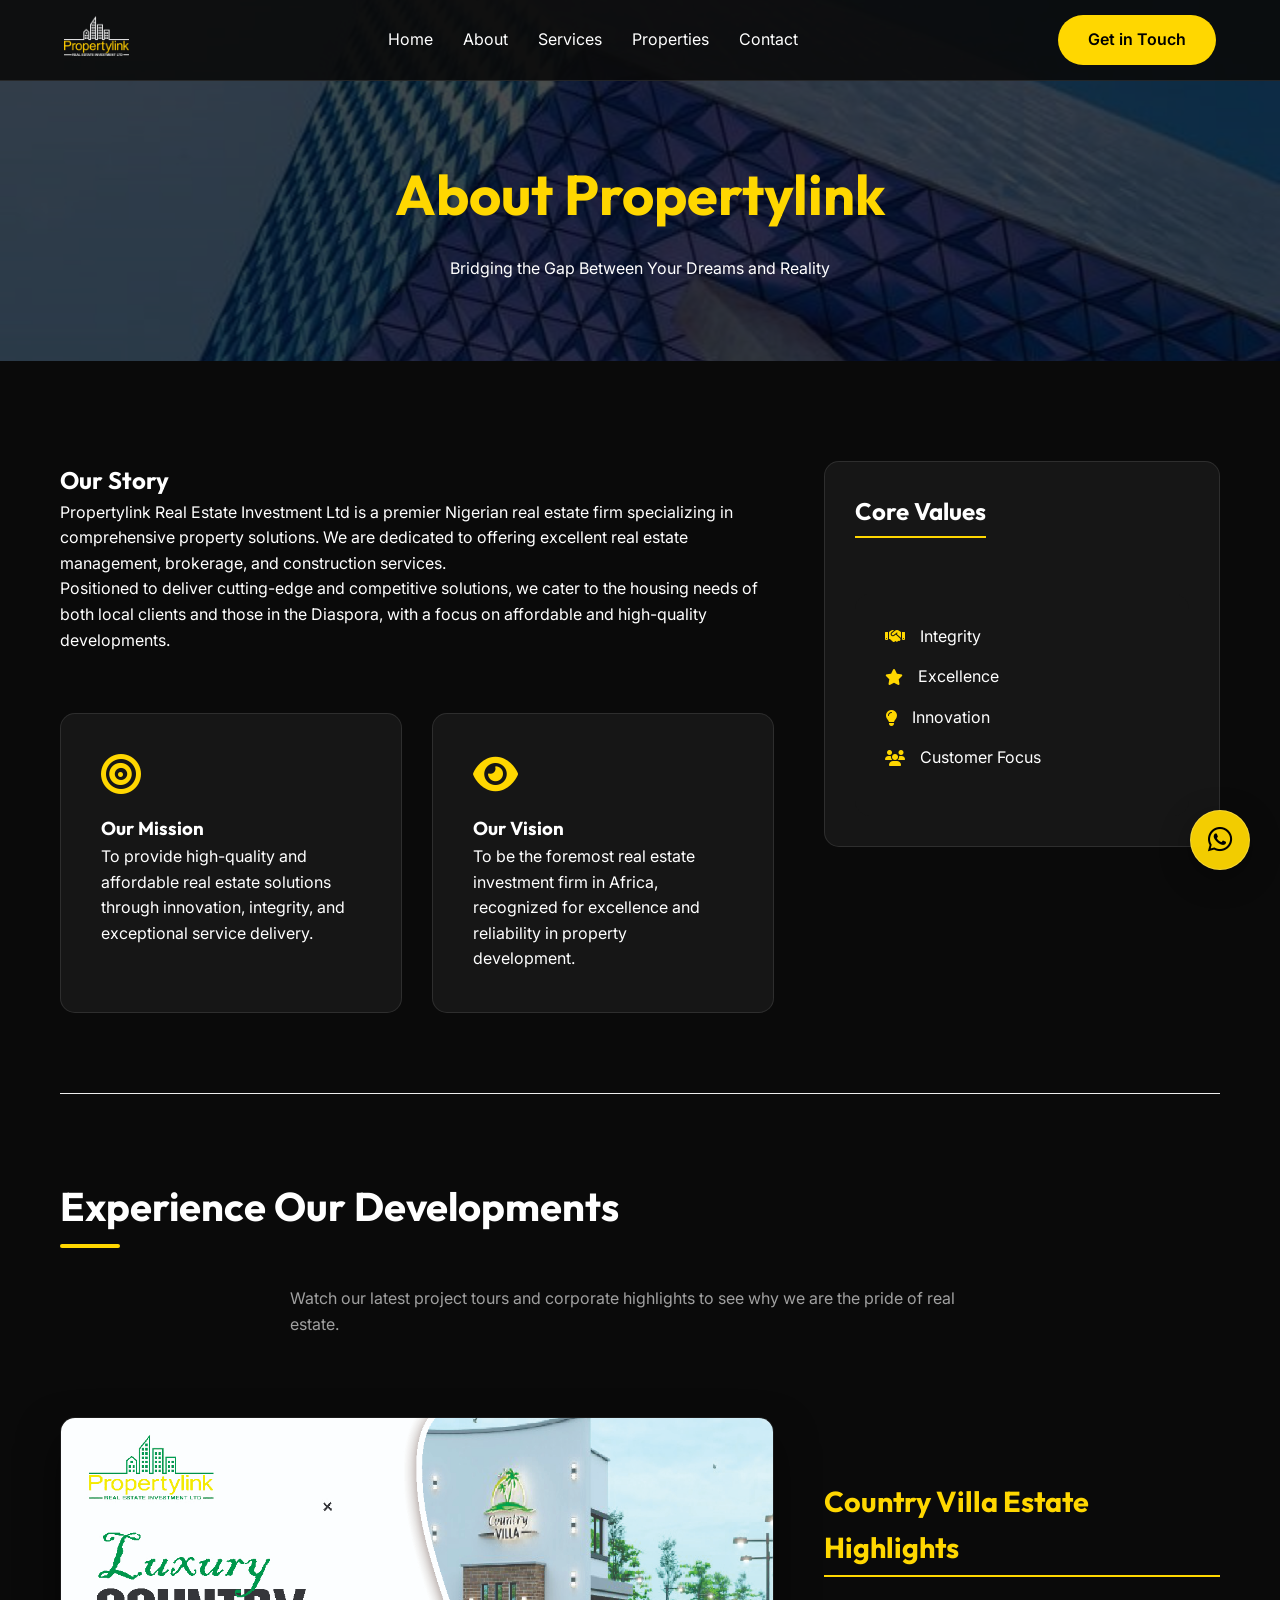
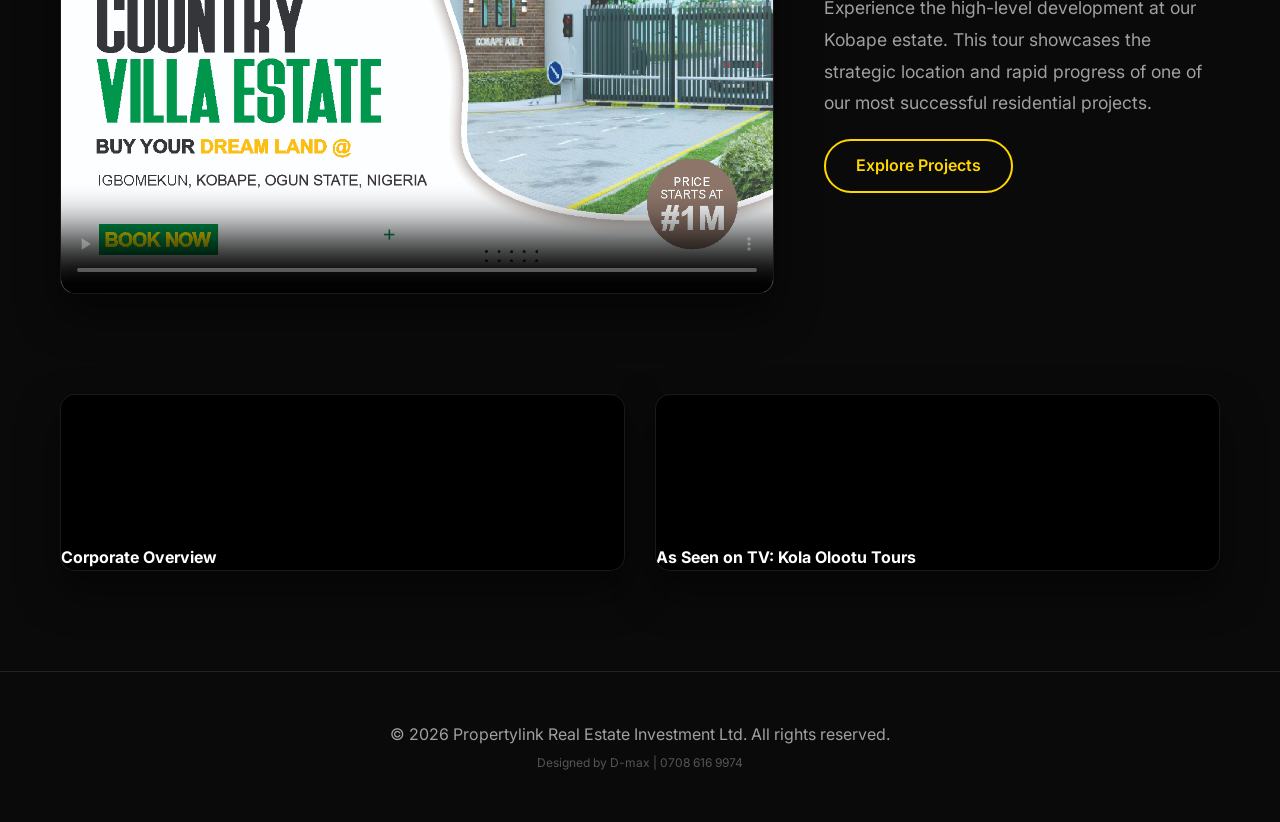
==== about.html @ a530e8f0 "feat: create dedicated about page and update site-wide navigation links" ====
<!DOCTYPE html>
<html lang="en">
<head>
    <meta charset="UTF-8">
    <meta name="viewport" content="width=device-width, initial-scale=1.0">
    <title>About Us | Propertylink Real Estate Investment Ltd</title>
    <link rel="icon" type="image/png" href="img/logo.png">
    <link rel="stylesheet" href="style.css">
    <link rel="stylesheet" href="https://cdnjs.cloudflare.com/ajax/libs/font-awesome/6.4.0/css/all.min.css">
</head>
<body>

    <!-- Navigation -->
    <nav class="scrolled">
        <div class="logo">
            <a href="index.html"><img src="img/logo.png" alt="Propertylink Logo"></a>
        </div>
        <ul class="nav-links">
            <li class="close-menu" id="close-menu" style="display: none; position: absolute; top: 20px; right: 8%; font-size: 2rem; cursor: pointer; color: var(--primary);"><i class="fas fa-times"></i></li>
            <li><a href="index.html">Home</a></li>
            <li><a href="about.html">About</a></li>
            <li><a href="services.html">Services</a></li>
            <li><a href="properties.html">Properties</a></li>
            <li><a href="contact.html">Contact</a></li>
        </ul>
        <div class="hamburger" id="hamburger">
            <div class="bar"></div>
            <div class="bar"></div>
            <div class="bar"></div>
        </div>
        <a href="contact.html" class="btn btn-primary">Get in Touch</a>
    </nav>

    <!-- Header -->
    <header class="property-details-header" style="background: linear-gradient(rgba(0,0,0,0.7), rgba(0,0,0,0.7)), url('img/about-img-1-po4y7pq1li1yp1z7nmkk5c486qqj6qu2iunx93efc0.jpg'); background-size: cover; background-position: center;">
        <div class="container text-center">
            <h1>About Propertylink</h1>
            <p>Bridging the Gap Between Your Dreams and Reality</p>
        </div>
    </header>

    <!-- About Content -->
    <section class="about-section">
        <div class="container">
            <div class="details-grid">
                <div class="details-main">
                    <h2>Our Story</h2>
                    <p>Propertylink Real Estate Investment Ltd is a premier Nigerian real estate firm specializing in comprehensive property solutions. We are dedicated to offering excellent real estate management, brokerage, and construction services.</p>
                    <p>Positioned to deliver cutting-edge and competitive solutions, we cater to the housing needs of both local clients and those in the Diaspora, with a focus on affordable and high-quality developments.</p>
                    
                    <div class="mission-vision">
                        <div class="mv-card">
                            <i class="fas fa-bullseye"></i>
                            <h3>Our Mission</h3>
                            <p>To provide high-quality and affordable real estate solutions through innovation, integrity, and exceptional service delivery.</p>
                        </div>
                        <div class="mv-card">
                            <i class="fas fa-eye"></i>
                            <h3>Our Vision</h3>
                            <p>To be the foremost real estate investment firm in Africa, recognized for excellence and reliability in property development.</p>
                        </div>
                    </div>
                </div>
                <div class="details-sidebar">
                    <div class="sidebar-card">
                        <h3>Core Values</h3>
                        <ul class="amenities-list" style="display: block;">
                            <li class="amenity-item" style="margin-bottom: 15px;"><i class="fas fa-handshake"></i> Integrity</li>
                            <li class="amenity-item" style="margin-bottom: 15px;"><i class="fas fa-star"></i> Excellence</li>
                            <li class="amenity-item" style="margin-bottom: 15px;"><i class="fas fa-lightbulb"></i> Innovation</li>
                            <li class="amenity-item" style="margin-bottom: 15px;"><i class="fas fa-users"></i> Customer Focus</li>
                        </ul>
                    </div>
                </div>
            </div>

            <hr style="margin: 80px 0; border: 0; border-top: 1px solid #eee;">

            <div class="text-center">
                <h2 class="section-title">Experience Our Developments</h2>
                <p style="color: var(--text-muted); max-width: 700px; margin: 0 auto 40px;">Watch our latest project tours and corporate highlights to see why we are the pride of real estate.</p>
            </div>

            <!-- Featured Video Section -->
            <div class="details-grid" style="align-items: center; margin-bottom: 60px;">
                <div class="details-main" style="margin-bottom: 0;">
                    <div class="video-container">
                        <video width="100%" height="auto" controls poster="img/PROPERTY LINK_kobape.jpg.jpeg">
                            <source src="COUNTRY_VILLA_ESTATE,KOBAPE,OGUN_STATEThe_estate_is_situated_at_Igbomekun,_Kobape,_which_is_abou.mp4" type="video/mp4">
                            Your browser does not support the video tag.
                        </video>
                    </div>
                </div>
                <div class="details-sidebar">
                    <div class="sidebar-card" style="background: transparent; border: none; padding: 0;">
                        <h3 style="color: var(--primary); font-size: 1.8rem; margin-bottom: 15px;">Country Villa Estate Highlights</h3>
                        <p style="color: var(--text-muted); font-size: 1.1rem; line-height: 1.8;">Experience the high-level development at our Kobape estate. This tour showcases the strategic location and rapid progress of one of our most successful residential projects.</p>
                        <a href="properties.html" class="btn btn-outline" style="margin-top: 20px;">Explore Projects</a>
                    </div>
                </div>
            </div>

            <!-- YouTube Video Series -->
            <div class="video-grid">
                <div class="video-container">
                    <div class="video-wrapper">
                        <iframe src="https://www.youtube.com/embed/Yn1Yk_mS8jI" title="Propertylink Corporate Overview" frameborder="0" allow="accelerometer; autoplay; clipboard-write; encrypted-media; gyroscope; picture-in-picture; web-share" allowfullscreen></iframe>
                    </div>
                    <div class="video-info-tray">
                        <h4>Corporate Overview</h4>
                    </div>
                </div>
                <div class="video-container">
                    <div class="video-wrapper">
                        <iframe src="https://www.youtube.com/embed/videoseries?list=PLR8yYfFpUeAnW1Oof8m7oF8_rEq7qf_oD" title="Kola Olootu Visits Peniel Coast" frameborder="0" allow="accelerometer; autoplay; clipboard-write; encrypted-media; gyroscope; picture-in-picture; web-share" allowfullscreen></iframe>
                    </div>
                    <div class="video-info-tray">
                        <h4>As Seen on TV: Kola Olootu Tours</h4>
                    </div>
                </div>
            </div>
        </div>
    </section>

    <!-- Footer -->
    <footer>
        <p>&copy; 2026 Propertylink Real Estate Investment Ltd. All rights reserved.</p>
        <p style="font-size: 0.75rem; margin-top: 5px; color: #555;">Designed by <a href="tel:07086169974" style="color: inherit; text-decoration: none;">D-max | 0708 616 9974</a></p>
    </footer>

    <!-- WhatsApp Button -->
    <a href="https://wa.me/2348102350235" class="whatsapp-float" target="_blank">
        <i class="fab fa-whatsapp"></i>
        <span class="tooltip">Chat with us!</span>
    </a>

    <!-- Navbar Script -->
    <script>
        const hamburger = document.getElementById('hamburger');
        const closeMenu = document.getElementById('close-menu');
        const navLinks = document.querySelector('.nav-links');

        hamburger.addEventListener('click', () => {
            navLinks.classList.add('active');
            hamburger.classList.add('active');
        });

        closeMenu.addEventListener('click', () => {
            navLinks.classList.remove('active');
            hamburger.classList.remove('active');
        });
    </script>
</body>
</html>
---- style.css ----
@import url('https://fonts.googleapis.com/css2?family=Inter:wght@300;400;500;600;700&family=Outfit:wght@300;400;500;600;700&display=swap');

:root {
    /* Colors */
    --primary: #FFD700; /* Propertylink Yellow */
    --primary-dark: #ccac00;
    --bg-dark: #0a0a0a;
    --bg-card: #161616;
    --text-main: #ffffff;
    --text-muted: #a0a0a0;
    --accent: #FFD700;
    --glass: rgba(255, 255, 255, 0.05);
    --glass-border: rgba(255, 255, 255, 0.1);
    
    /* Spacing */
    --section-padding: 100px 5%;
    --border-radius: 15px;
    
    /* Transitions */
    --transition: all 0.3s cubic-bezier(0.4, 0, 0.2, 1);
}

* {
    margin: 0;
    padding: 0;
    box-sizing: border-box;
    font-family: 'Inter', sans-serif;
}

html {
    scroll-behavior: smooth;
}

body {
    background-color: var(--bg-dark);
    color: var(--text-main);
    line-height: 1.6;
    overflow-x: hidden;
    width: 100%;
}

h1, h2, h3 {
    font-family: 'Outfit', sans-serif;
    font-weight: 700;
}

a {
    text-decoration: none;
    color: inherit;
    transition: var(--transition);
}

ul {
    list-style: none;
}

/* Utilities */
.hamburger {
    display: none;
    flex-direction: column;
    justify-content: space-between;
    width: 25px;
    height: 18px;
    cursor: pointer;
    z-index: 1001; /* Standardized z-index */
    position: relative;
}

.hamburger .bar {
    width: 100%;
    height: 2px;
    background-color: var(--primary);
    border-radius: 4px;
    transition: 0.3s ease;
}

.hamburger.active .bar {
    background-color: #fff; /* Switch to white when menu is open */
}

.hamburger.active .bar:nth-child(1) {
    transform: translateY(9px) rotate(45deg);
}

.hamburger.active .bar:nth-child(2) {
    opacity: 0;
}

.hamburger.active .bar:nth-child(3) {
    transform: translateY(-9px) rotate(-45deg);
}

.container {
    max-width: 1200px;
    margin: 0 auto;
    padding: 0 20px;
}

.section-title {
    font-size: 2.5rem;
    margin-bottom: 3rem;
    position: relative;
    display: inline-block;
}

.section-title::after {
    content: '';
    position: absolute;
    bottom: -10px;
    left: 0;
    width: 60px;
    height: 4px;
    background: var(--primary);
    border-radius: 2px;
}

.btn {
    padding: 12px 30px;
    border-radius: 50px;
    font-weight: 600;
    cursor: pointer;
    display: inline-block;
    transition: var(--transition);
    border: none;
}

.btn-primary {
    background: var(--primary);
    color: #000;
}

.btn-primary:hover {
    background: var(--primary-dark);
    transform: translateY(-2px);
    box-shadow: 0 10px 20px rgba(255, 215, 0, 0.2);
}

.btn-outline {
    border: 2px solid var(--primary);
    color: var(--primary);
    background: transparent;
}

.btn-outline:hover {
    background: var(--primary);
    color: #000;
}

/* Glassmorphism */
.glass-card {
    background: var(--glass);
    backdrop-filter: blur(10px);
    border: 1px solid var(--glass-border);
    border-radius: var(--border-radius);
    padding: 30px;
}

/* Navbar */
nav {
    position: fixed;
    top: 0;
    left: 0;
    width: 100%;
    padding: 20px 5%;
    display: flex;
    justify-content: space-between;
    align-items: center;
    z-index: 1000;
    transition: var(--transition);
}

nav.scrolled {
    background: rgba(10, 10, 10, 0.9);
    padding: 15px 5%;
    border-bottom: 1px solid var(--glass-border);
}

.logo img {
    height: 40px;
}

.nav-links {
    display: flex;
    gap: 30px;
}

.nav-links a:hover {
    color: var(--primary);
}

/* Hamburger Menu Icon */
.hamburger {
    display: none;
    cursor: pointer;
    flex-direction: column;
    gap: 5px;
    z-index: 1001;
}

.hamburger .bar {
    width: 25px;
    height: 3px;
    background-color: var(--text-main);
    transition: var(--transition);
}

/* Hamburger Animation to X */
.hamburger.active .bar:nth-child(1) {
    transform: translateY(8px) rotate(45deg);
}

.hamburger.active .bar:nth-child(2) {
    opacity: 0;
}

.hamburger.active .bar:nth-child(3) {
    transform: translateY(-8px) rotate(-45deg);
}

/* Hero Section */
.hero {
    height: 100vh;
    background: linear-gradient(rgba(0,0,0,0.4), rgba(0,0,0,0.4)), url('img/hero_lagos_waterfront.jpg');
    background-size: cover;
    background-position: center;
    display: flex;
    align-items: center;
    justify-content: center;
    text-align: center;
    padding: 0 5%;
}

.hero-content {
    max-width: 800px;
}

.hero h1 {
    font-size: 4rem;
    margin-bottom: 1.5rem;
    line-height: 1.1;
}

.hero p {
    font-size: 1.2rem;
    color: #f0f0f0;
    margin-bottom: 2rem;
}

.hero-btns {
    display: flex;
    gap: 20px;
    justify-content: center;
}

/* Stats Bar */
.stats {
    background: #1a1a1a;
    padding: 60px 5%;
    color: #fff;
    text-align: center;
}

.stats-grid {
    display: grid;
    grid-template-columns: repeat(auto-fit, minmax(200px, 1fr));
    gap: 30px;
}

.stat-item {
    padding: 20px;
}

.stat-number {
    font-size: 3rem;
    color: var(--primary); /* Using the existing yellow-gold as the orange accent requested */
    margin-bottom: 5px;
    font-family: 'Outfit', sans-serif;
}

.stat-label {
    font-size: 1.1rem;
    color: #f0f0f0;
    text-transform: uppercase;
    letter-spacing: 1px;
    font-weight: 500;
}

/* About Section */
.about {
    padding: var(--section-padding);
    display: grid;
    grid-template-columns: 1fr 1fr;
    gap: 60px;
    align-items: center;
}

.about-img {
    border-radius: var(--border-radius);
    overflow: hidden;
    position: relative;
}

.about-img img {
    width: 100%;
    display: block;
    transition: var(--transition);
}

.about-img:hover img {
    transform: scale(1.05);
}

.about-text h2 {
    font-size: 2.5rem;
    margin-bottom: 1.5rem;
}

.about-text p {
    color: var(--text-muted);
    margin-bottom: 1.5rem;
}

/* Services Section */
.services {
    padding: var(--section-padding);
    background: #0f0f0f;
}

.services-grid {
    display: grid;
    grid-template-columns: repeat(auto-fit, minmax(300px, 1fr));
    gap: 30px;
}

.service-card {
    padding: 40px;
    background: var(--bg-card);
    border-radius: var(--border-radius);
    border: 1px solid transparent;
    transition: var(--transition);
}

.service-card:hover {
    border-color: var(--primary);
    transform: translateY(-10px);
}

.service-card i {
    font-size: 2.5rem;
    color: var(--primary);
    margin-bottom: 1.5rem;
}

.service-card h3 {
    margin-bottom: 1rem;
}

.service-card p {
    color: var(--text-muted);
}

/* Featured Section */
.featured {
    padding: var(--section-padding);
}

.property-grid {
    display: grid;
    grid-template-columns: repeat(auto-fit, minmax(300px, 1fr));
    gap: 30px;
    width: 100%;
}

.property-card {
    background: var(--bg-card);
    border-radius: var(--border-radius);
    overflow: hidden;
    transition: var(--transition);
}

.property-card:hover {
    transform: translateY(-5px);
}

.property-card img {
    width: 100%;
    height: 250px;
    object-fit: cover;
    object-position: center;
}

.property-card img.flyer-img {
    object-fit: contain;
    background: #000;
}

.property-info {
    padding: 25px;
}

.property-info h3 {
    margin-bottom: 10px;
}

.property-info p {
    color: var(--text-muted);
    font-size: 0.9rem;
    margin-bottom: 15px;
}

.property-meta {
    display: flex;
    justify-content: space-between;
    border-top: 1px solid var(--glass-border);
    padding-top: 15px;
    color: var(--primary);
    font-weight: 600;
}

/* Neighborhoods Section */
.neighborhoods {
    padding: var(--section-padding);
}

.neighborhood-grid {
    display: grid;
    grid-template-columns: repeat(3, 1fr);
    gap: 20px;
    height: 500px;
}

.neighborhood-item {
    position: relative;
    border-radius: var(--border-radius);
    overflow: hidden;
}

.neighborhood-item img {
    width: 100%;
    height: 100%;
    object-fit: cover;
    transition: var(--transition);
}

.neighborhood-overlay {
    position: absolute;
    inset: 0;
    background: linear-gradient(to top, rgba(0,0,0,0.8), transparent);
    display: flex;
    flex-direction: column;
    justify-content: flex-end;
    padding: 30px;
    opacity: 0.8;
    transition: var(--transition);
}

.neighborhood-item:hover .neighborhood-overlay {
    opacity: 1;
}

.neighborhood-item:hover img {
    transform: scale(1.1);
}

/* Contact Section */
.contact {
    padding: var(--section-padding);
    background: #0f0f0f;
}

.contact-container {
    display: grid;
    grid-template-columns: 1fr 1fr;
    gap: 60px;
}

.contact-info h2 {
    margin-bottom: 2rem;
}

.contact-item {
    display: flex;
    gap: 20px;
    margin-bottom: 30px;
}

.contact-item i {
    color: var(--primary);
    font-size: 1.5rem;
}

.contact-form form {
    display: grid;
    gap: 20px;
}

.contact-form input, .contact-form textarea,
.sidebar-card input, .sidebar-card textarea {
    width: 100%;
    padding: 15px;
    background: #1a1a1a;
    border: 1px solid var(--glass-border);
    border-radius: 8px;
    color: #ffffff;
    outline: none;
    transition: var(--transition);
    font-size: 1rem;
    margin-bottom: 20px;
    display: block;
}

.contact-form input::placeholder, .contact-form textarea::placeholder,
.sidebar-card input::placeholder, .sidebar-card textarea::placeholder {
    color: #888;
}

.contact-form input:focus, .contact-form textarea:focus,
.sidebar-card input:focus, .sidebar-card textarea:focus {
    border-color: var(--primary);
    background: #222;
}

.sidebar-card .btn-primary {
    width: 100%;
    margin-top: 10px;
}

/* Floating WhatsApp Button - Refined to match theme */
.whatsapp-float {
    position: fixed;
    bottom: 30px;
    right: 30px;
    background: rgba(255, 215, 0, 0.95); /* Propertylink Yellow with slight transparency */
    color: #000; /* Contrast with yellow */
    width: 60px;
    height: 60px;
    border-radius: 50%;
    text-align: center;
    font-size: 28px;
    box-shadow: 0 8px 32px rgba(0, 0, 0, 0.3);
    z-index: 9999;
    display: flex;
    align-items: center;
    justify-content: center;
    transition: var(--transition);
    text-decoration: none;
    border: 1px solid rgba(255, 255, 255, 0.2);
    backdrop-filter: blur(5px);
}

.whatsapp-float i {
    color: #000; /* Keeping it thematic over brand-specific green */
}

.whatsapp-float:hover {
    transform: scale(1.1) translateY(-5px);
    background: var(--primary);
    box-shadow: 0 12px 40px rgba(255, 215, 0, 0.4);
}

.map-container {
    margin-top: 50px;
    width: 100%;
}

.map-container iframe {
    width: 100%;
    display: block;
}

/* Footer */
footer {
    padding: 50px 5%;
    text-align: center;
    border-top: 1px solid var(--glass-border);
    color: var(--text-muted);
}

.whatsapp-float .tooltip {
    visibility: hidden;
    width: 140px;
    background-color: #333;
    color: #fff;
    text-align: center;
    border-radius: 6px;
    padding: 8px 12px;
    position: absolute;
    z-index: 10000;
    bottom: 125%;
    right: 0;
    opacity: 0;
    transition: opacity 0.3s;
    font-size: 14px;
    font-family: 'Inter', sans-serif;
    pointer-events: none;
    box-shadow: 0 5px 15px rgba(0,0,0,0.3);
}

.whatsapp-float .tooltip::after {
    content: "";
    position: absolute;
    top: 100%;
    right: 20px;
    border-width: 5px;
    border-style: solid;
    border-color: #333 transparent transparent transparent;
}

.whatsapp-float:hover .tooltip {
    visibility: visible;
    opacity: 1;
}

@keyframes bounce {
    0%, 20%, 50%, 80%, 100% {transform: translateY(0);}
    40% {transform: translateY(-10px);}
    60% {transform: translateY(-5px);}
}

/* Responsive CSS */
@media (max-width: 768px) {
    nav {
        padding: 15px 8%;
    }

    .hamburger {
        display: flex;
        flex-direction: column;
        justify-content: space-between;
        margin-right: 0;
    }

    .nav-links {
        position: fixed;
        right: -100%;
        top: 0;
        width: 100%; /* Take full width on mobile for cleaner feel */
        height: 100vh;
        background-color: #0a0a0a;
        flex-direction: column;
        align-items: center;
        justify-content: center;
        transition: 0.4s ease;
        z-index: 10000;
        padding: 50px 0;
    }

    .nav-links.active {
        right: 0;
    }

    .close-menu {
        display: block !important;
    }

    .nav-links li {
        margin: 20px 0;
    }

    nav .btn {
        display: none; /* Hide button on mobile to save space, or move it inside nav-links */
    }

    .hero h1 {
        font-size: 2.5rem;
    }

    .hero-btns {
        flex-direction: column;
        gap: 15px;
        align-items: center;
    }

    .about, .contact-container {
        grid-template-columns: 1fr;
        gap: 40px;
    }

    .property-grid {
        grid-template-columns: 1fr;
        gap: 20px;
    }

    .neighborhood-grid {
        grid-template-columns: 1fr;
        height: auto;
    }

    .neighborhood-item {
        height: 300px;
    }
}

@media (max-width: 480px) {
    .hero h1 {
        font-size: 2rem;
    }

    .section-title {
        font-size: 1.8rem;
    }

    .stats {
        padding: 40px 5%;
    }

    .stats-grid {
        grid-template-columns: 1fr;
        gap: 25px;
    }

    .stat-number {
        font-size: 2.2rem;
    }

    .stat-label {
        font-size: 0.9rem;
    }

    .service-card {
        padding: 30px 20px;
    }

    .property-grid {
        grid-template-columns: 1fr;
        gap: 15px;
    }

    .property-card img {
        height: 200px;
    }

    .contact-container {
        gap: 30px;
    }

    .map-container {
        margin-top: 30px;
    }
}

/* Property Detail Page Styles */
.property-details-header {
    padding-top: 150px;
    padding-bottom: 80px;
    background: linear-gradient(rgba(0,0,0,0.7), rgba(0,0,0,0.7)), url('hero_lagos_waterfront.jpg');
    background-size: cover;
    background-position: center;
    text-align: center;
}

.property-details-header h1 {
    font-size: clamp(2rem, 5vw, 3.5rem);
    margin-bottom: 1rem;
    color: var(--primary);
}

.breadcrumb {
    color: var(--text-muted);
    font-size: 0.9rem;
}

.breadcrumb a {
    color: var(--primary);
    margin-right: 5px;
}

.property-details-content {
    padding: 80px 5%;
}

.details-grid {
    display: grid;
    grid-template-columns: 1.8fr 1fr;
    gap: 50px;
}

.details-main img {
    width: 100%;
    max-height: 600px;
    object-fit: contain;
    background: #000;
    border-radius: var(--border-radius);
    margin-bottom: 30px;
    box-shadow: 0 20px 40px rgba(0,0,0,0.3);
}

.details-info h2 {
    margin-bottom: 1.5rem;
    font-size: 2rem;
}

.details-info p {
    margin-bottom: 1.5rem;
    color: var(--text-muted);
    font-size: 1.1rem;
}

.amenities-list {
    display: grid;
    grid-template-columns: repeat(auto-fit, minmax(180px, 1fr));
    gap: 20px;
    margin-top: 2rem;
    background: var(--bg-card);
    padding: 30px;
    border-radius: var(--border-radius);
}

.amenity-item {
    display: flex;
    align-items: center;
    gap: 15px;
    color: var(--text-main);
}

.amenity-item i {
    color: var(--primary);
}

.details-sidebar {
    display: flex;
    flex-direction: column;
    gap: 30px;
}

.sidebar-card {
    background: var(--bg-card);
    border-radius: var(--border-radius);
    padding: 30px;
    border: 1px solid var(--glass-border);
}

.sidebar-card h3 {
    margin-bottom: 1.5rem;
    font-size: 1.5rem;
    border-bottom: 2px solid var(--primary);
    display: inline-block;
    padding-bottom: 5px;
}

.map-card iframe {
    width: 100%;
    height: 350px;
    border-radius: 8px;
    border: none;
    margin-top: 10px;
}

.price-tag {
    font-size: 2rem;
    color: var(--primary);
    font-weight: 700;
    margin-bottom: 1rem;
}

/* Formspree redirect prevention or styles */
.contact-form .btn-primary {
    width: 100%;
}

@media (max-width: 991px) {
    .details-grid { grid-template-columns: 1fr; }
    .property-details-header { padding-top: 120px; }
}

/* About Page Dedicated Styles */
.about-section {
    padding: 100px 0;
    background: var(--bg-dark);
}

.video-container {
    margin-top: 40px;
    border-radius: var(--border-radius);
    overflow: hidden;
    box-shadow: 0 20px 40px rgba(0,0,0,0.5);
    background: #000;
    border: 1px solid var(--glass-border);
}

.video-container video, 
.video-container iframe {
    display: block;
    border: none;
}

.video-grid {
    display: grid;
    grid-template-columns: 1fr 1fr;
    gap: 30px;
    margin-top: 50px;
}

.mission-vision {
    display: grid;
    grid-template-columns: 1fr 1fr;
    gap: 30px;
    margin-top: 60px;
}

.mv-card {
    padding: 40px;
    background: var(--bg-card);
    border: 1px solid var(--glass-border);
    border-radius: var(--border-radius);
    transition: var(--transition);
}

.mv-card:hover {
    border-color: var(--primary);
    transform: translateY(-5px);
}

.mv-card i {
    font-size: 2.5rem;
    color: var(--primary);
    margin-bottom: 20px;
}

@media (max-width: 768px) {
    .video-grid, .mission-vision {
        grid-template-columns: 1fr;
        gap: 20px;
    }
    .about-section {
        padding: 60px 0;
    }
}
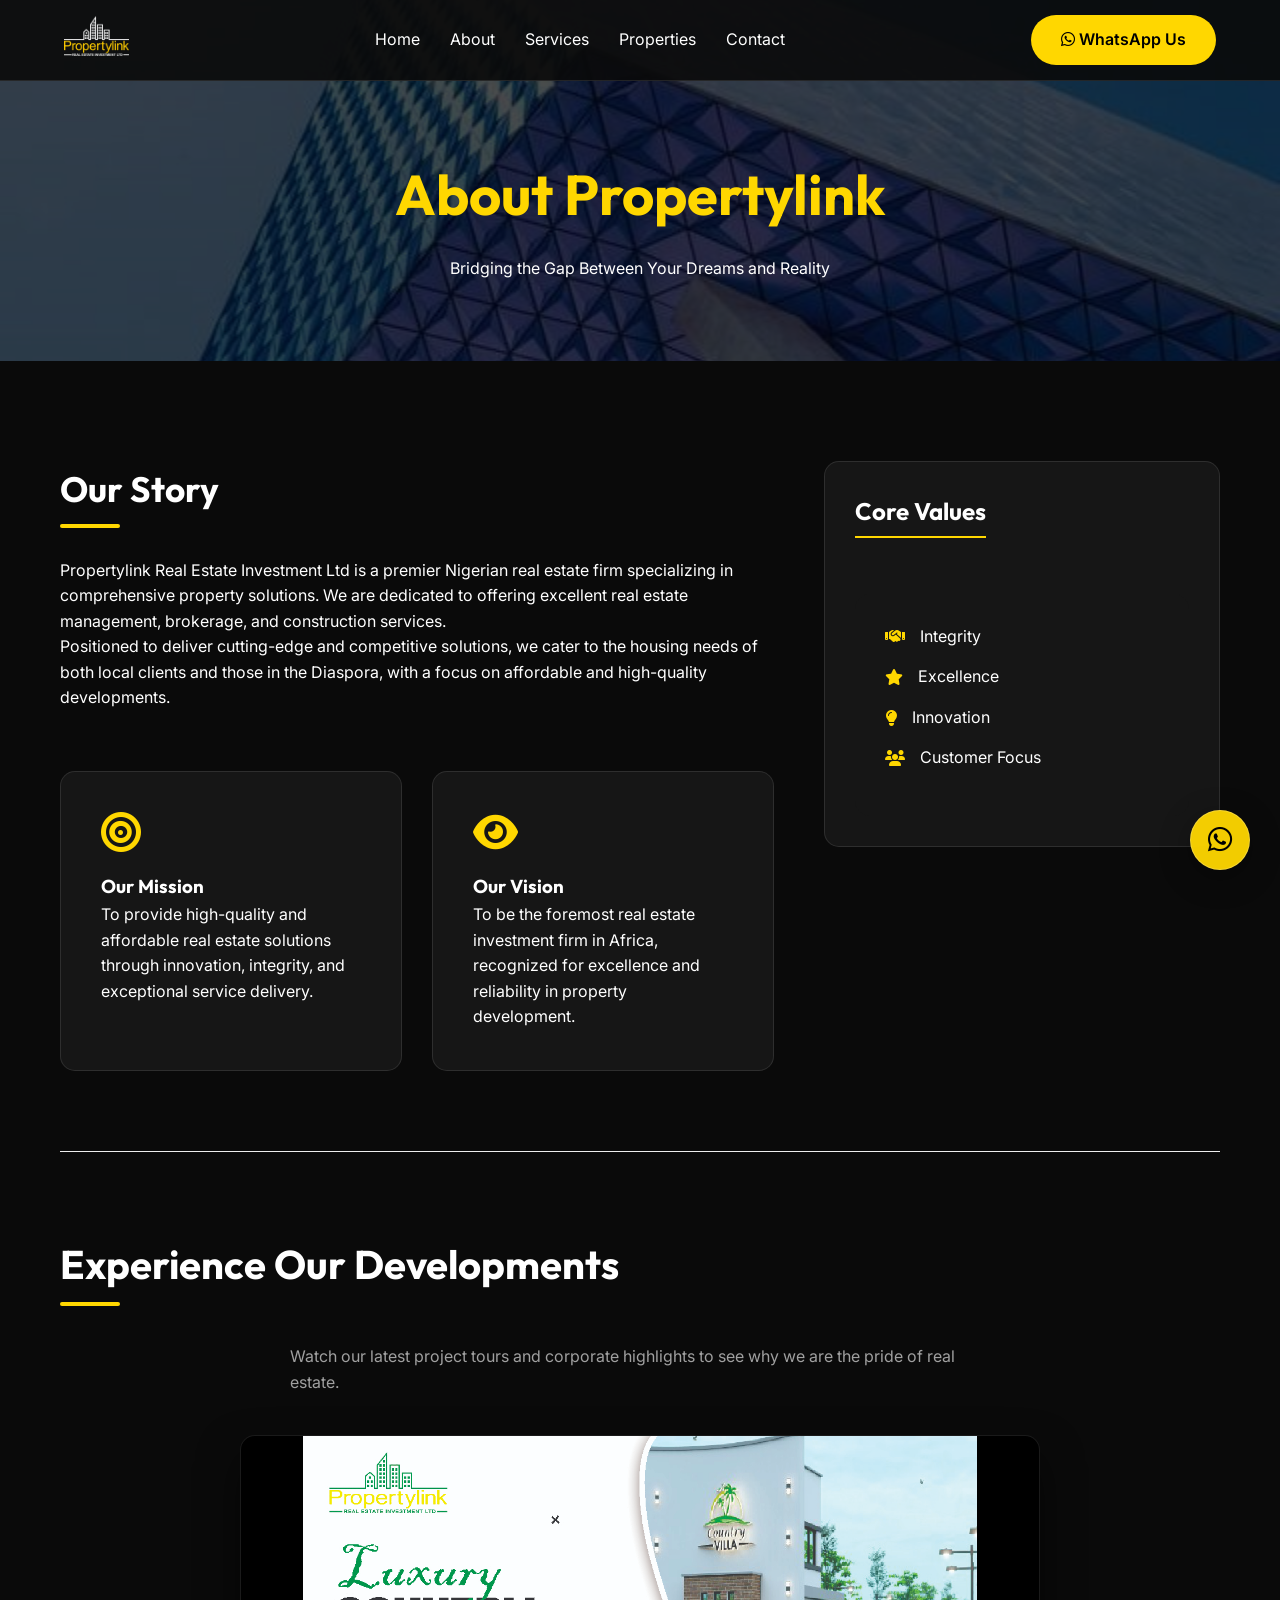
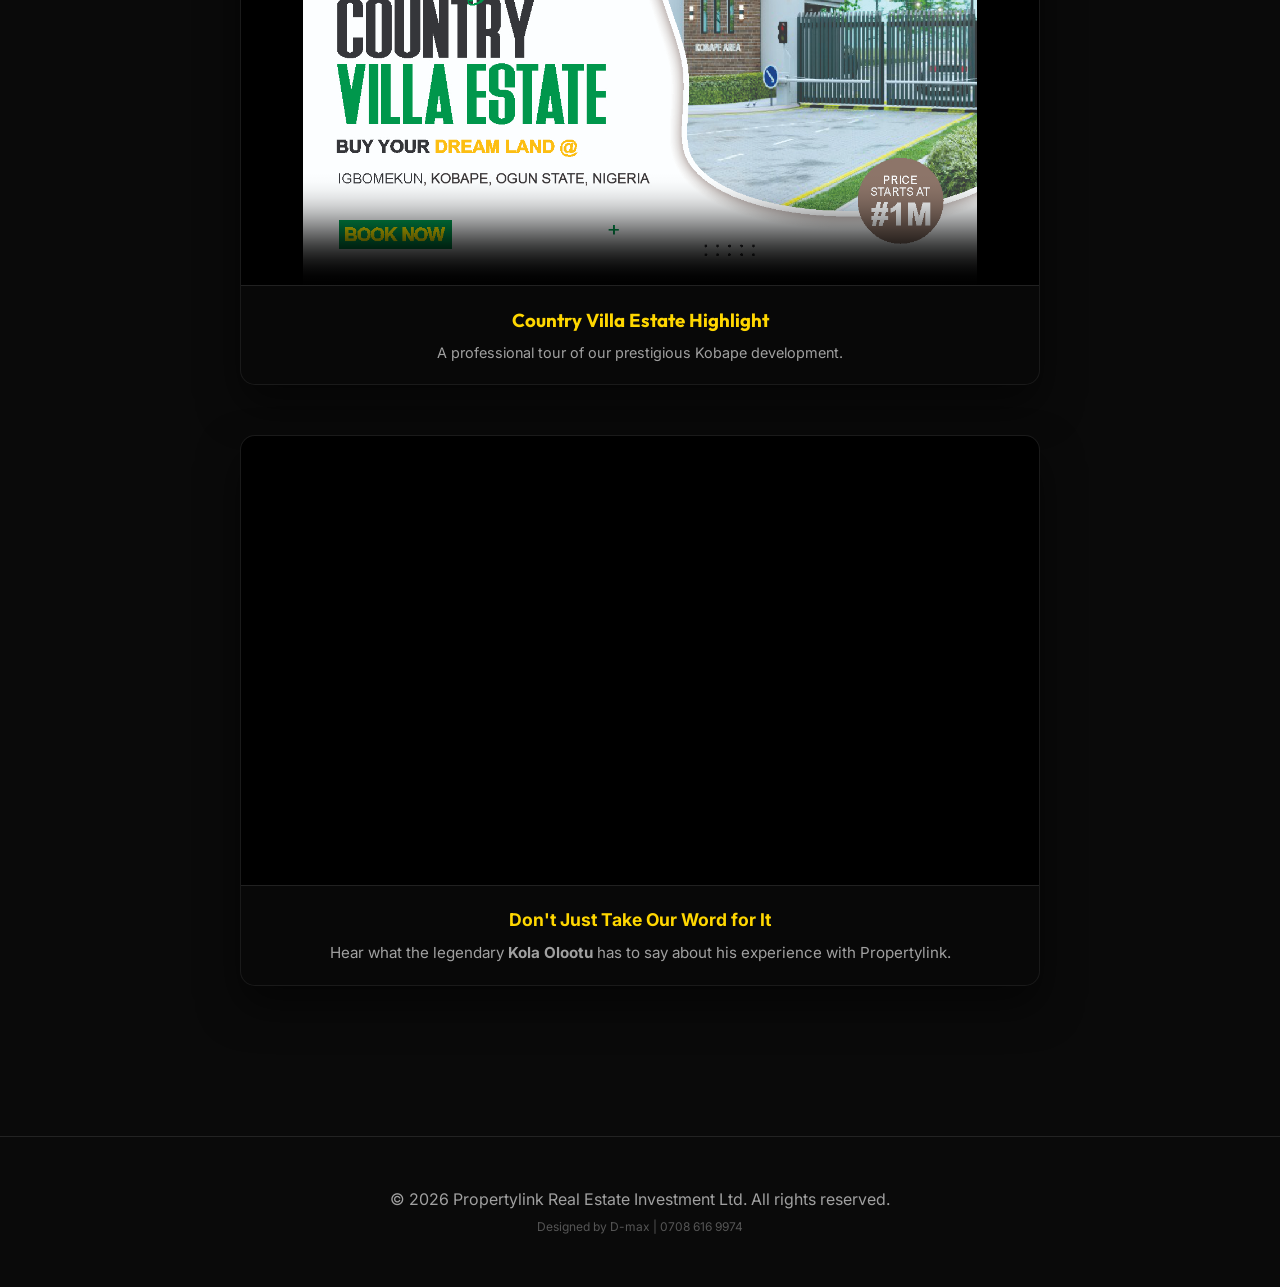
==== commit 485c242f: "feat: update contact links to WhatsApp, refine video layout, and add featured testimonial video" ====
--- a/about.html
+++ b/about.html
@@ -28,7 +28,7 @@
             <div class="bar"></div>
             <div class="bar"></div>
         </div>
-        <a href="contact.html" class="btn btn-primary">Get in Touch</a>
+        <a href="https://wa.me/2348102350235" class="btn btn-primary" target="_blank"><i class="fab fa-whatsapp"></i> WhatsApp Us</a>
     </nav>
 
     <!-- Header -->
@@ -44,7 +44,7 @@
         <div class="container">
             <div class="details-grid">
                 <div class="details-main">
-                    <h2>Our Story</h2>
+                    <h2 class="section-title" style="font-size: 2.2rem; margin-bottom: 2.5rem;">Our Story</h2>
                     <p>Propertylink Real Estate Investment Ltd is a premier Nigerian real estate firm specializing in comprehensive property solutions. We are dedicated to offering excellent real estate management, brokerage, and construction services.</p>
                     <p>Positioned to deliver cutting-edge and competitive solutions, we cater to the housing needs of both local clients and those in the Diaspora, with a focus on affordable and high-quality developments.</p>
                     
@@ -82,40 +82,30 @@
             </div>
 
             <!-- Featured Video Section -->
-            <div class="details-grid" style="align-items: center; margin-bottom: 60px;">
-                <div class="details-main" style="margin-bottom: 0;">
-                    <div class="video-container">
+            <div class="video-section-featured">
+                <div class="video-container main-featured-video">
+                    <div class="video-wrapper">
                         <video width="100%" height="auto" controls poster="img/PROPERTY LINK_kobape.jpg.jpeg">
                             <source src="COUNTRY_VILLA_ESTATE,KOBAPE,OGUN_STATEThe_estate_is_situated_at_Igbomekun,_Kobape,_which_is_abou.mp4" type="video/mp4">
                             Your browser does not support the video tag.
                         </video>
                     </div>
-                </div>
-                <div class="details-sidebar">
-                    <div class="sidebar-card" style="background: transparent; border: none; padding: 0;">
-                        <h3 style="color: var(--primary); font-size: 1.8rem; margin-bottom: 15px;">Country Villa Estate Highlights</h3>
-                        <p style="color: var(--text-muted); font-size: 1.1rem; line-height: 1.8;">Experience the high-level development at our Kobape estate. This tour showcases the strategic location and rapid progress of one of our most successful residential projects.</p>
-                        <a href="properties.html" class="btn btn-outline" style="margin-top: 20px;">Explore Projects</a>
+                    <div class="video-info-tray">
+                        <h3 style="color: var(--primary); margin-bottom: 5px;">Country Villa Estate Highlight</h3>
+                        <p style="font-size: 0.9rem; color: var(--text-muted);">A professional tour of our prestigious Kobape development.</p>
                     </div>
                 </div>
             </div>
 
-            <!-- YouTube Video Series -->
-            <div class="video-grid">
-                <div class="video-container">
+            <!-- Kola Olootu Testimonial -->
+            <div class="video-section-featured" style="margin-top: 50px;">
+                <div class="video-container main-featured-video">
                     <div class="video-wrapper">
-                        <iframe src="https://www.youtube.com/embed/Yn1Yk_mS8jI" title="Propertylink Corporate Overview" frameborder="0" allow="accelerometer; autoplay; clipboard-write; encrypted-media; gyroscope; picture-in-picture; web-share" allowfullscreen></iframe>
-                    </div>
+                        <iframe src="https://player.vimeo.com/video/703234182?badge=0&amp;autopause=0&amp;player_id=0&amp;app_id=58479" frameborder="0" allow="autoplay; fullscreen; picture-in-picture; clipboard-write; encrypted-media; web-share" referrerpolicy="strict-origin-when-cross-origin" title="Kola Olootu.mp4"></iframe>
+                    </div><script src="https://player.vimeo.com/api/player.js"></script>
                     <div class="video-info-tray">
-                        <h4>Corporate Overview</h4>
-                    </div>
-                </div>
-                <div class="video-container">
-                    <div class="video-wrapper">
-                        <iframe src="https://www.youtube.com/embed/videoseries?list=PLR8yYfFpUeAnW1Oof8m7oF8_rEq7qf_oD" title="Kola Olootu Visits Peniel Coast" frameborder="0" allow="accelerometer; autoplay; clipboard-write; encrypted-media; gyroscope; picture-in-picture; web-share" allowfullscreen></iframe>
-                    </div>
-                    <div class="video-info-tray">
-                        <h4>As Seen on TV: Kola Olootu Tours</h4>
+                        <h4 style="color: var(--primary); margin-bottom: 8px;">Don't Just Take Our Word for It</h4>
+                        <p style="font-size: 0.95rem; color: var(--text-muted); line-height: 1.5;">Hear what the legendary <strong>Kola Olootu</strong> has to say about his experience with Propertylink.</p>
                     </div>
                 </div>
             </div>
@@ -131,7 +121,7 @@
     <!-- WhatsApp Button -->
     <a href="https://wa.me/2348102350235" class="whatsapp-float" target="_blank">
         <i class="fab fa-whatsapp"></i>
-        <span class="tooltip">Chat with us!</span>
+        <span class="tooltip">WhatsApp: +234 810 235 0235</span>
     </a>
 
     <!-- Navbar Script -->
--- a/style.css
+++ b/style.css
@@ -870,25 +870,63 @@
 }
 
 .video-container {
-    margin-top: 40px;
+    margin-top: 0;
     border-radius: var(--border-radius);
     overflow: hidden;
     box-shadow: 0 20px 40px rgba(0,0,0,0.5);
     background: #000;
     border: 1px solid var(--glass-border);
-}
-
-.video-container video, 
-.video-container iframe {
-    display: block;
+    height: 100%;
+    display: flex;
+    flex-direction: column;
+}
+
+.video-wrapper {
+    position: relative;
+    padding-bottom: 56.25%; /* 16:9 Aspect Ratio */
+    height: 0;
+    overflow: hidden;
+}
+
+.video-wrapper iframe,
+.video-wrapper video {
+    position: absolute;
+    top: 0;
+    left: 0;
+    width: 100%;
+    height: 100%;
     border: none;
+}
+
+.video-info-tray {
+    padding: 20px;
+    background: rgba(255,255,255,0.03);
+    text-align: center;
+    border-top: 1px solid var(--glass-border);
+}
+
+.video-info-tray h4 {
+    font-size: 1.1rem;
+    color: var(--text-main);
 }
 
 .video-grid {
     display: grid;
     grid-template-columns: 1fr 1fr;
     gap: 30px;
-    margin-top: 50px;
+}
+
+.video-section-featured {
+    width: 100%;
+    display: flex;
+    justify-content: center;
+    margin-bottom: 50px;
+}
+
+.main-featured-video {
+    width: 70%; 
+    max-width: 800px;
+    margin: 0 auto;
 }
 
 .mission-vision {
